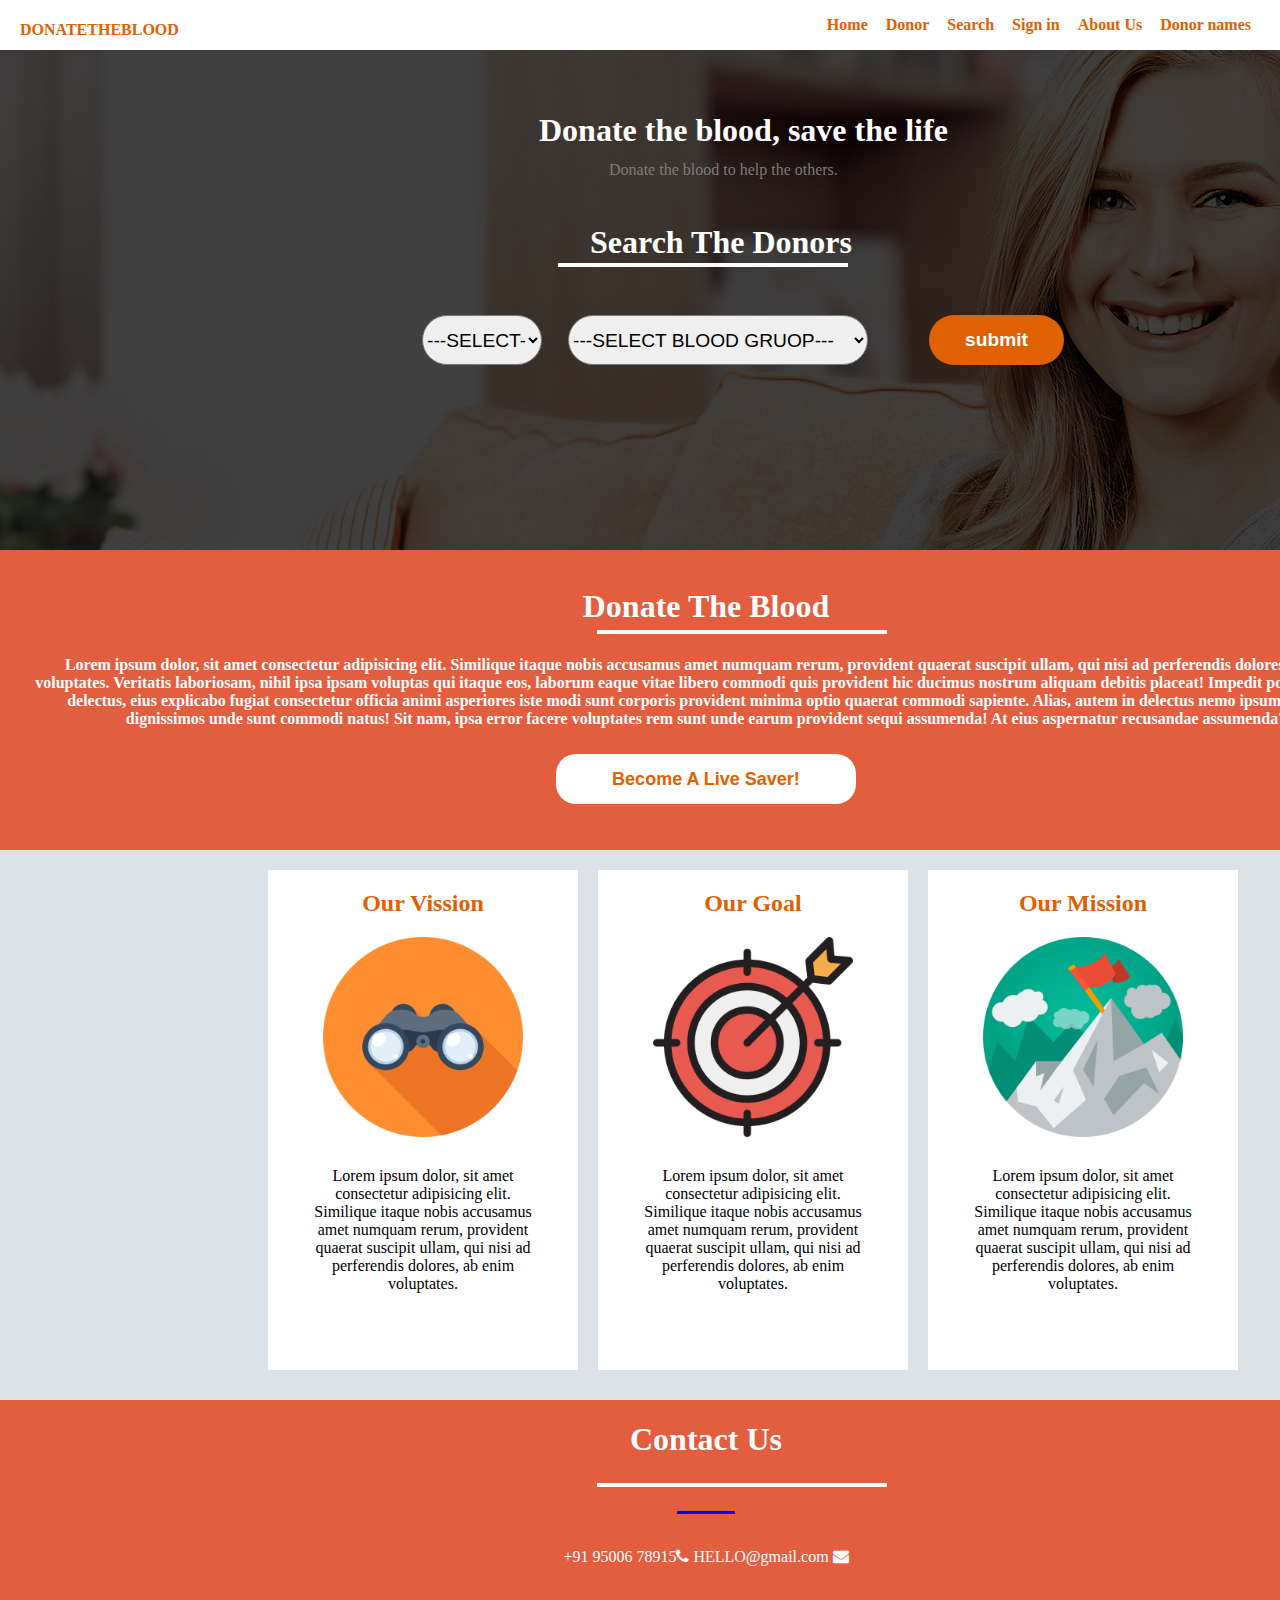
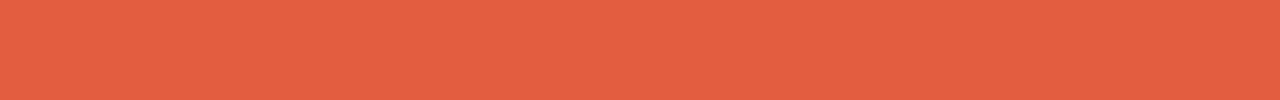
==== FrontPage/index.html @ d2077ca7 "Add files via upload" ====
<!DOCTYPE html>
<html lang="en">
<head>
    <meta charset="UTF-8">
    <meta http-equiv="X-UA-Compatible" content="IE=edge">
    <meta name="viewport" content="width=device-width, initial-scale=1.0">
    <title>BLOOD DONATION SYSTEM</title>
    <link rel="stylesheet" href="style.css">
    <link rel="stylesheet" href="https://cdnjs.cloudflare.com/ajax/libs/font-awesome/4.7.0/css/font-awesome.min.css">
    <!-- <link href="https://fonts.googleapis.com/css?family=Roboto:400,700" rel="stylesheet">

    <link rel=”stylesheet” href=”https://fonts.googleapis.com/icon?family=Material+Icons”> -->

</head>
<body>
    
    <div class="container"> 
        <div class="cont1">
            <div class="con1 con ">
            
                <nav class=" NAVBAR ">
                   <H4>DONATETHEBLOOD</H4>
                   <ul>
                       <li><a href="http://" target="_blank" >Home</a></li>
                       <li><a href="http://" target="_blank" >Donor</a></li>
                       <li><a href="http://" target="_blank" >Search</a></li>
                       <li><a href="http://" target="_blank" >Sign in</a></li>
                       <li><a href="http://" target="_blank" >About Us</a></li>
                       <li><a href="http://" target="_blank" >Donor names</a></li>
                   </ul>
                </nav>
           </div>

        </div>

        <div class="cont2">
            <div class="con2  con ">
                <h1 id="main" >Donate the blood, save the life</h1>
                <p>Donate the blood to help the others.</p>

                <h1 id="search" >Search The Donors</h1>
                <hr>
               
               <div class="Haryana">
                   <select name="city" id="city">

                       <option value="">---SELECT---</option>


                       <option value=" north-west-delhi"> North West Delhi</option>
                       <option value=" west-delhi"> West Delhi</option>
                       <option value=" south-west-delhi"> South West Delhi</option>

                       <option value=" north-delhi"> North Delhi</option>
                       <option value=" central-delhi"> Central Delhi</option>
                       <option value=" new-delhi"> New Delhi</option>
                       <option value=" south-delhi"> South Delhi</option>

                       <option value=" north-east-delhi"> North East Delhi</option>
                       <option value=" east-delhi"> East Delhi</option>
                   </select>
               </div>
               <div class="BLOOD-GROUP">
                   <select name="bloodgrp" id="bloodgrp">

                       <option value="">---SELECT BLOOD GRUOP---</option>
                       <option value="A+">A+</option>
                       <option value="A-">A-</option>

                       <option value="B+">B+</option>
                       <option value="B-">B-</option>

                       <option value="AB+">AB+</option>
                       <option value="AB-">AB-</option>

                       <option value="O+">O+</option>
                       <option value="O-">O-</option>
                   </select>
               </div>

               <input type="button" value="submit" class="btn-submit" >
           
           </div>
        </div>

        <div class="cont3">
            
           <div class="con3  con ">
            
                  <h1>Donate The Blood</h1>
                  <hr>

                  <p>
                      Lorem ipsum dolor, sit amet consectetur adipisicing elit. Similique itaque nobis accusamus amet numquam rerum, provident quaerat suscipit ullam, qui nisi ad perferendis dolores, ab enim voluptates. Veritatis laboriosam, nihil ipsa ipsam voluptas qui itaque eos, laborum eaque vitae libero commodi quis provident hic ducimus nostrum aliquam debitis placeat! Impedit porro quisquam delectus, eius explicabo fugiat consectetur officia animi asperiores iste modi sunt corporis provident minima optio quaerat commodi sapiente. Alias, autem in delectus nemo ipsum magnam dignissimos unde sunt commodi natus! Sit nam, ipsa error facere voluptates rem sunt unde earum provident sequi assumenda! At eius aspernatur recusandae assumenda?
                  </p>
            
            <button type="submit">Become A Live Saver!</button>
        </div>

        </div>

        <div class="cont4">
            <div class="con4  con ">
                <div class="subcon subcon1">
                   <h2>Our Vission</h2>
                   <img src="binoculars.png" alt="BINOCULARS">
                   <p>
                       Lorem ipsum dolor, sit amet consectetur adipisicing elit. Similique itaque nobis accusamus amet numquam rerum, provident quaerat suscipit ullam, qui nisi ad perferendis dolores, ab enim voluptates.  
                   </p>
                </div>
   
                <div class="subcon subcon2">
                   <h2>Our Goal</h2>
                   <img src="target.png" alt="TARGET">
                   <p>
                      Lorem ipsum dolor, sit amet consectetur adipisicing elit. Similique itaque nobis accusamus amet numquam rerum, provident quaerat suscipit ullam, qui nisi ad perferendis dolores, ab enim voluptates.   
                   </p>
                </div>
                
                <div class="subcon subcon3">
                   <h2>Our Mission</h2>
                   <img src="goal.png" alt="Goal">
                   <p>
                       Lorem ipsum dolor, sit amet consectetur adipisicing elit. Similique itaque nobis accusamus amet numquam rerum, provident quaerat suscipit ullam, qui nisi ad perferendis dolores, ab enim voluptates.   
                   </p>
                </div>
   
              </div>
        </div>

        <div class="cont5">
            <div class="con5  con ">
                <h1 >Contact Us</h1>
                <hr>
    
                    <h1>
                        <a  target="_blank" href="https://www.facebook.com"><i style="color: #fff;" class="fab fa-facebook-square"></i> 
    
                        <a target="_blank" href="https://www.youtube.com"><i style="color: #fff;" class="fab fa-youtube-square"></i></a> 
                    </h1>
    
                    <div>
                         <p> +91 95006 78915<i class="fa fa-phone"></i>
                        HELLO@gmail.com <i class="fa fa-envelope"></i>  </p>
                    </div>
               </div>
        </div>

            
           
 
           

          

    </div>
     
</body>
</html>
---- FrontPage/style.css ----
body{
 margin: 0;
    box-sizing: border-box;
   
}
/* .cont1, .cont2 , .cont3,.cont4 , .cont5{
    border: #df6101 5px solid;
} */

.container{
    display: grid;
    grid-template-rows: 50px 500px 300px 550px 300px;
    grid-gap: 0px;
     
}

button ,input {
    color: #ffffff;
    background-color:#df6101; 
    border-radius: 15px;
    padding: 5px;
    border: white;
}

/*........................................................................................................................................................................*/ 


/* box1 start */

nav{
        position: fixed;
        top: 0;
        right: 0;
        left: 0;
        z-index: 1030;
    background-color: white;
    
}

.NAVBAR H4{
    float: left;
    font-weight: bold;
    margin-left: 20px;
    color: #df6101;
}

.NAVBAR li{
    float: left;
    list-style: none;
    padding: 0 9px 0 9px;
    
}
 
.NAVBAR ul {
    float: right;
    padding-right: 20px;
}

.NAVBAR li a{
   text-decoration: none;
   color:#df6101;
   font-weight: bold;
}

.NAVBAR{
   /* border: #ece5e0 2px dotted;
    border-radius: 20px; */
    height: 50px;
     margin-top: 0;
}

 
/* box1 end  */
 /*........................................................................................................................................................................*/ 



/* box2 start */
.cont2{
    background: url(header.png) no-repeat center fixed ;
}
.con2{
    position: relative;
   text-align: center;
}

#main{
    position: absolute;
    left: 539px;
    top: 41px;
    color: #ffffff;
}

#search{
    position: absolute;
    left: 590px;
    top: 153px;
    color: #ffffff;
}

.con2 p{
    position: absolute;
    left: 579px;
    top: 85px;
    color: rgba(130, 128, 128, 0.964);
}

.Haryana{
    position: absolute;
    left: 422px;
    top: 265px;
}

.BLOOD-GROUP{
    position: absolute;
    left: 568px;
    top: 265px;
}
.btn-submit{
    position: absolute;
    left: 929px;
    top: 265px;
}

 .con2 hr{
    position: absolute;
    left: 558px;
    top: 205px;
    border: #ffffff 4px solid;
    border-bottom: none;
    width: 20%;
}

input{
    width: 135px;
    font-weight: bold;
    height: 50px;
    border-radius: 30px;
    font-size: larger;
}

select{
    width: 120px;
    /* font-weight: bold; */
    height: 50px;
    border-radius: 30px;
    font-size: larger;
}

#bloodgrp{
    width:300px ;
}

/* box2 end */
 /*........................................................................................................................................................................*/ 



/* box3 start */

.cont3{
    background-color: #e04d2ce8;
}

.con3{
     
    text-align: center;
    color: #ffffff;
    font-weight: bold;
    position: relative;
}
.con3 hr{
    position: absolute;
    top: 34px;
    left: 597px;
    border: #ffffff 4px solid;
    border-bottom: none;
    width: 20%;
}
button{
    height: 50px;
    width: 300px;
    color: #df6101;
    background-color: #ffffff;
    border-radius: 20px;
    border: white;
    font-size: large;
    font-weight: bolder;
}

.con3{
    margin-top: 38px;
}

p{
    padding: 10px 30px 10px 30px;
}
/* box3 end */
 /*........................................................................................................................................................................*/ 



/* box4 start */
.cont4{
    background-color: rgb(219, 226, 232);
}
.con4{
     display: grid;
     grid-template-columns: 3fr 1fr 3fr;
     grid-gap: 20px;
     
}

.con4 img{
    height: 200px;
    width: 200px;
}
.subcon{
    background-color: rgb(255, 255, 255);
    text-align: center; 
    height: 500px;
    width: 300px;
    padding: 0 5px 0 5px;
    margin: 20px 0 20px 0;
     
}

.subcon1{
    margin-left: 268px;
    
}

 .subcon h2{
    color: #df6101;
    font-weight: bolder;
 }
.subcon3{
    margin-right: 174px;
}
 
/* box4 end */
 /*........................................................................................................................................................................*/ 


 
 /* box5 start */

 .cont5{
    background-color: #e04d2ce8;
 }
 .con5{
    color: #ffffff;
    position: relative;
    text-align: center;
 }

 .con5 hr{
    position: absolute;
    top: 54px;
    left: 597px;
    border: #ffffff 4px solid;
    border-bottom: none;
    width: 20%;
}
 /* box5 end */
  /*........................................................................................................................................................................*/
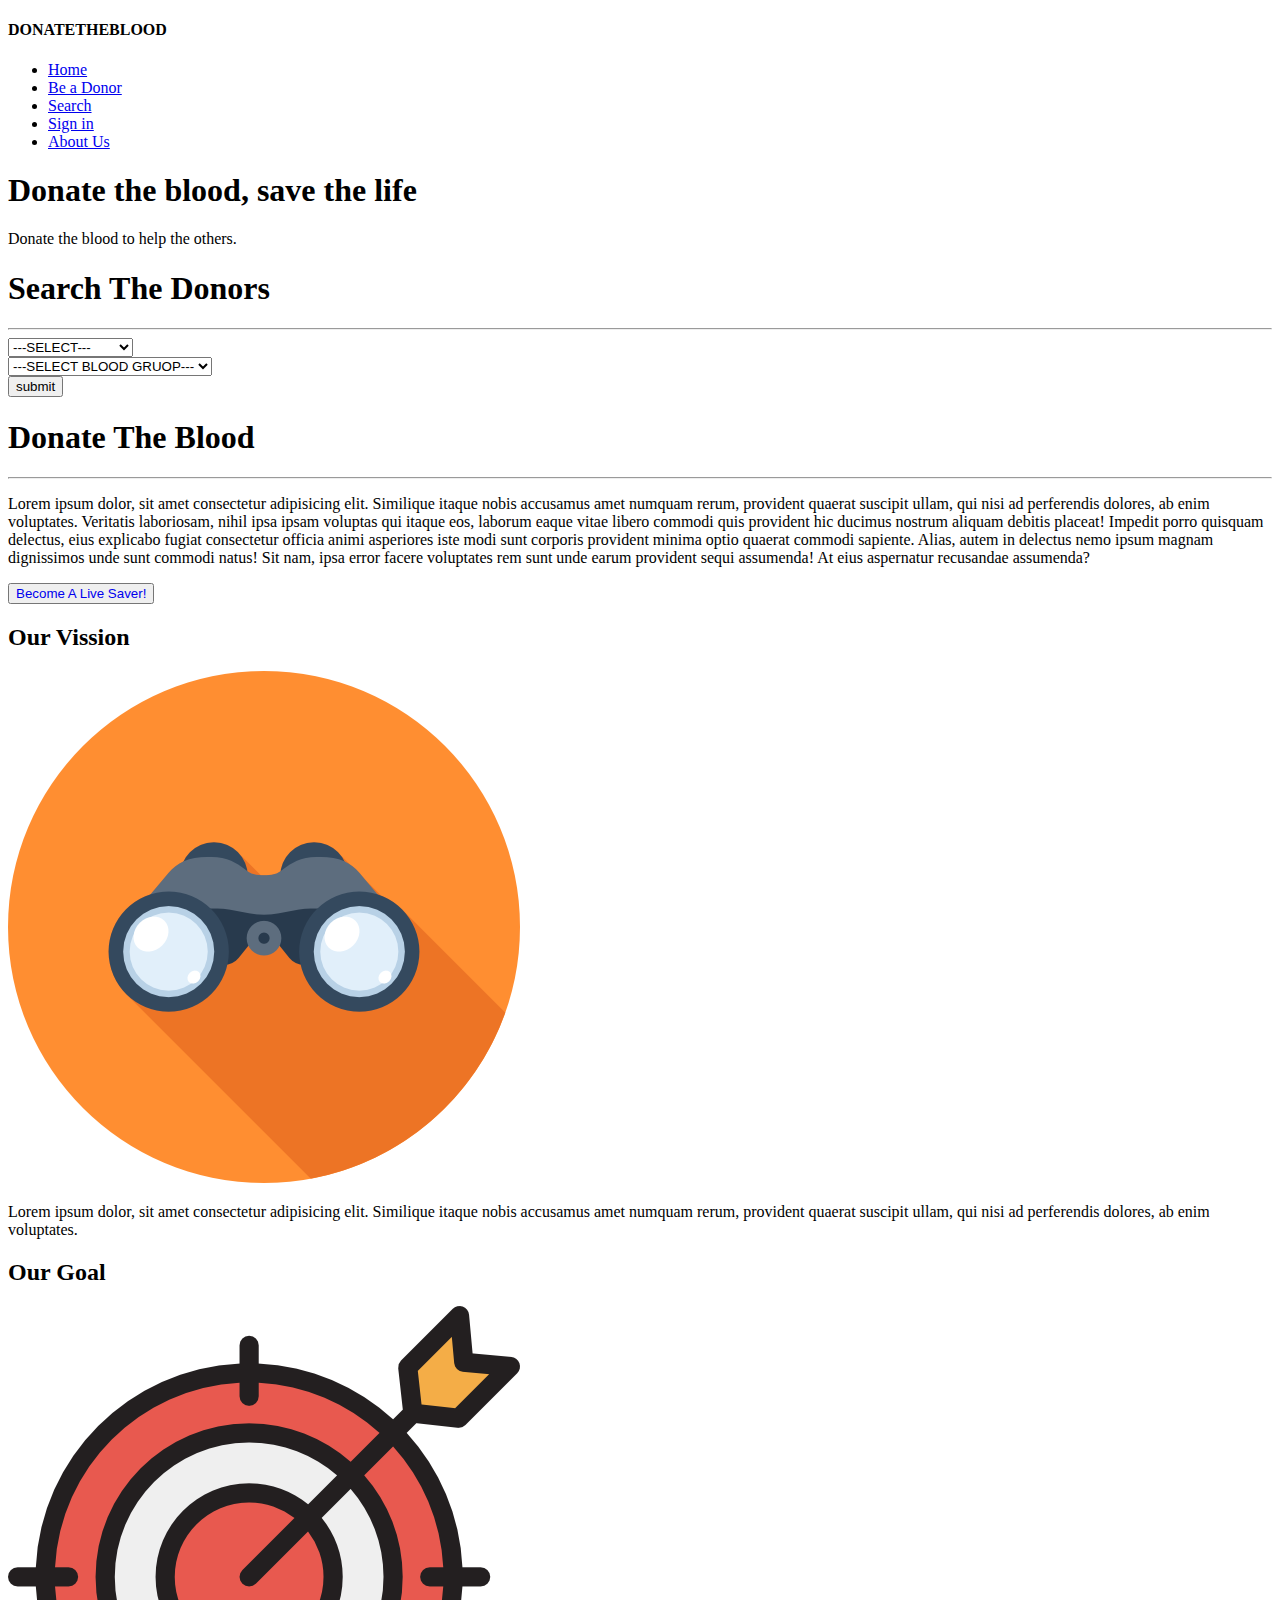
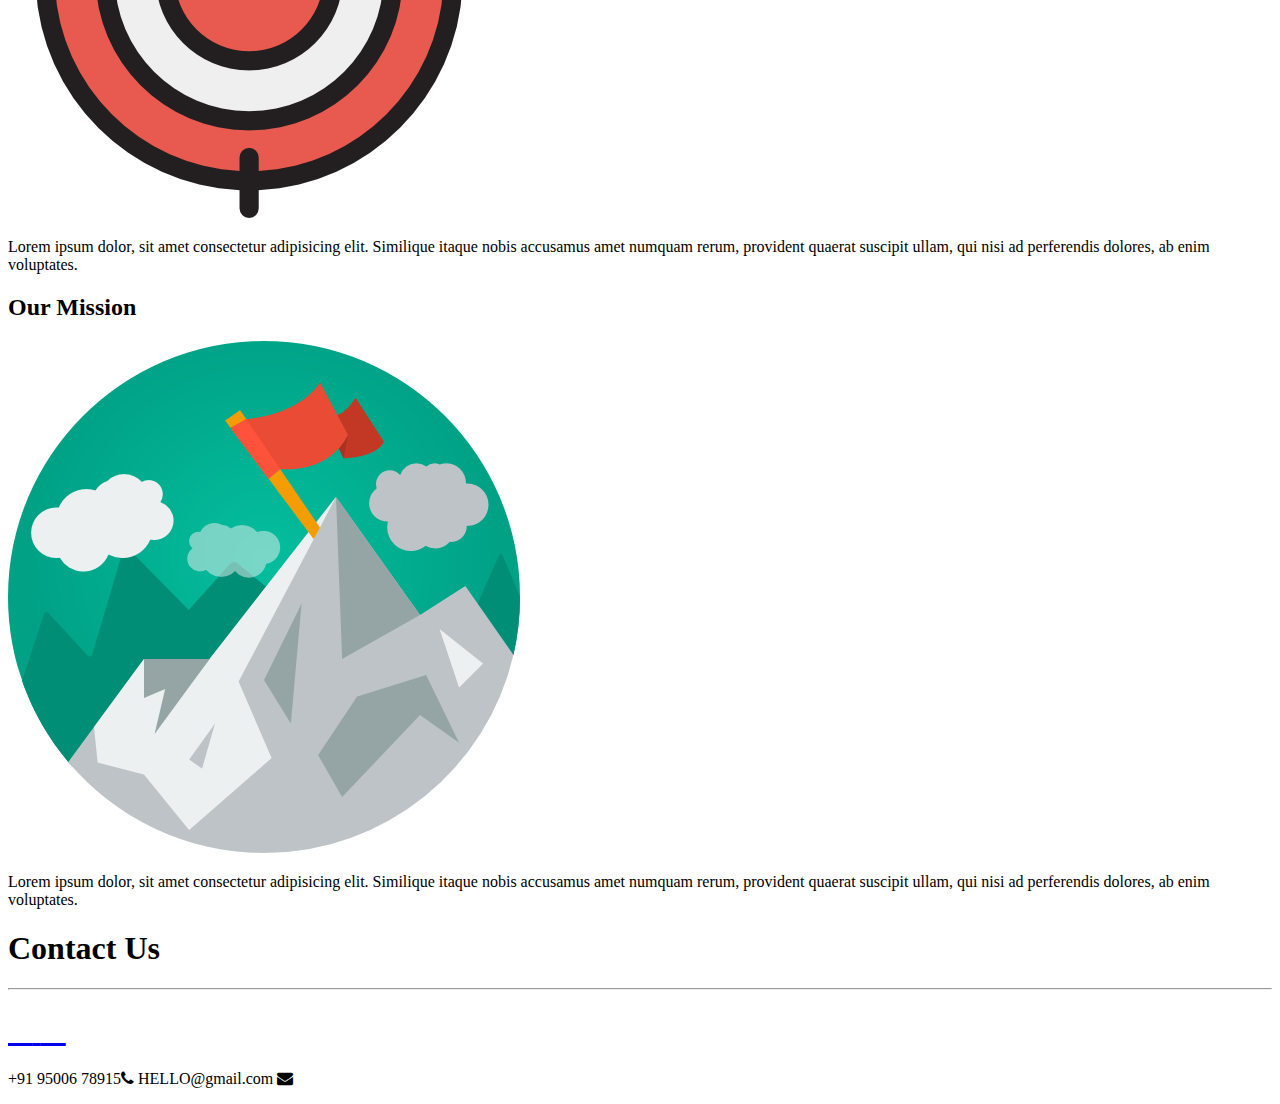
==== commit d386756d: "All Set" ====
--- a/FrontPage/index.html
+++ b/FrontPage/index.html
@@ -4,9 +4,10 @@
     <meta charset="UTF-8">
     <meta http-equiv="X-UA-Compatible" content="IE=edge">
     <meta name="viewport" content="width=device-width, initial-scale=1.0">
-    <title>BLOOD DONATION SYSTEM</title>
-    <link rel="stylesheet" href="style.css">
+    <title> BLOOD DONATION SYSTEM </title>
+    <link rel="stylesheet" href="/home/css">
     <link rel="stylesheet" href="https://cdnjs.cloudflare.com/ajax/libs/font-awesome/4.7.0/css/font-awesome.min.css">
+   
     <!-- <link href="https://fonts.googleapis.com/css?family=Roboto:400,700" rel="stylesheet">
 
     <link rel=”stylesheet” href=”https://fonts.googleapis.com/icon?family=Material+Icons”> -->
@@ -19,14 +20,14 @@
             <div class="con1 con ">
             
                 <nav class=" NAVBAR ">
-                   <H4>DONATETHEBLOOD</H4>
+                   <H4> DONATETHEBLOOD </H4>
                    <ul>
-                       <li><a href="http://" target="_blank" >Home</a></li>
-                       <li><a href="http://" target="_blank" >Donor</a></li>
-                       <li><a href="http://" target="_blank" >Search</a></li>
-                       <li><a href="http://" target="_blank" >Sign in</a></li>
-                       <li><a href="http://" target="_blank" >About Us</a></li>
-                       <li><a href="http://" target="_blank" >Donor names</a></li>
+                       <li><a href="/home" target="_blank" >Home</a></li>
+                       <li><a href="/signup"> Be a Donor </a></li>
+                       <li><a href="#" target="_blank"> Search</a></li>
+                       <li><a href="/signin" target="_blank" >Sign in</a></li>
+                       <li><a href="#" target="_blank" >About Us</a></li>
+                       <!-- <li><a href="#" target="_blank" >Donor names</a></li> -->
                    </ul>
                 </nav>
            </div>
@@ -34,7 +35,7 @@
         </div>
 
         <div class="cont2">
-            <div class="con2  con ">
+            <form class="con2  con " method="POST" action="/home">
                 <h1 id="main" >Donate the blood, save the life</h1>
                 <p>Donate the blood to help the others.</p>
 
@@ -78,10 +79,67 @@
                    </select>
                </div>
 
-               <input type="button" value="submit" class="btn-submit" >
+               <input type="button" value="submit" class="btn-submit" id="inpbtn" style="cursor:pointer" />
            
-           </div>
-        </div>
+           </form>
+        </div>
+
+        <script>
+
+            const inpbtn = document.querySelector('#inpbtn')
+
+            inpbtn.onclick = async (e) => {
+
+                e.preventDefault()
+
+                const form = document.querySelectorAll('form select')
+                console.log( form )
+
+                const obj = {}
+
+                for(let i = 0; i < 2; i++)
+                    obj[`inp${i+1}`] = form[i].value
+                // console.log(obj)
+
+                const d = JSON.stringify(obj)
+                console.log(d)
+
+                localStorage.setItem('donorQuery',d)
+
+                const a = document.createElement('a')
+                a.href = '/donors'
+
+                a.click()
+
+
+                // const con2 = document.querySelector('.cont2')
+
+                // const container = document.createElement('div')
+                // container.style.display = "flex"
+                // // container.style.margin = "0 20px"
+
+                // let t = 20
+                // data.forEach(d => {
+
+                //     const div = document.createElement('div')
+                //     div.innerText = JSON.stringify(d)
+
+                //     div.style.position = "absolute"
+                //     div.style.top = "450px"
+                //     // div.style.left = `${t}px`
+                //     // div.style.transform = "translateX(-50%)"
+                //     div.style.width = "25%"
+                //     div.style.margin = "0 20px"
+
+                //     container.append(div)
+
+                //     t += 200
+                // })
+                // con2.append(container)
+
+            }
+        
+        </script>
 
         <div class="cont3">
             
@@ -94,7 +152,7 @@
                       Lorem ipsum dolor, sit amet consectetur adipisicing elit. Similique itaque nobis accusamus amet numquam rerum, provident quaerat suscipit ullam, qui nisi ad perferendis dolores, ab enim voluptates. Veritatis laboriosam, nihil ipsa ipsam voluptas qui itaque eos, laborum eaque vitae libero commodi quis provident hic ducimus nostrum aliquam debitis placeat! Impedit porro quisquam delectus, eius explicabo fugiat consectetur officia animi asperiores iste modi sunt corporis provident minima optio quaerat commodi sapiente. Alias, autem in delectus nemo ipsum magnam dignissimos unde sunt commodi natus! Sit nam, ipsa error facere voluptates rem sunt unde earum provident sequi assumenda! At eius aspernatur recusandae assumenda?
                   </p>
             
-            <button type="submit">Become A Live Saver!</button>
+            <button type="submit"> <a href="/signup" style="text-decoration: none;" > Become A Live Saver! </a> </button>
         </div>
 
         </div>
@@ -144,14 +202,7 @@
                         HELLO@gmail.com <i class="fa fa-envelope"></i>  </p>
                     </div>
                </div>
-        </div>
-
-            
-           
- 
-           
-
-          
+        </div>          
 
     </div>
      
